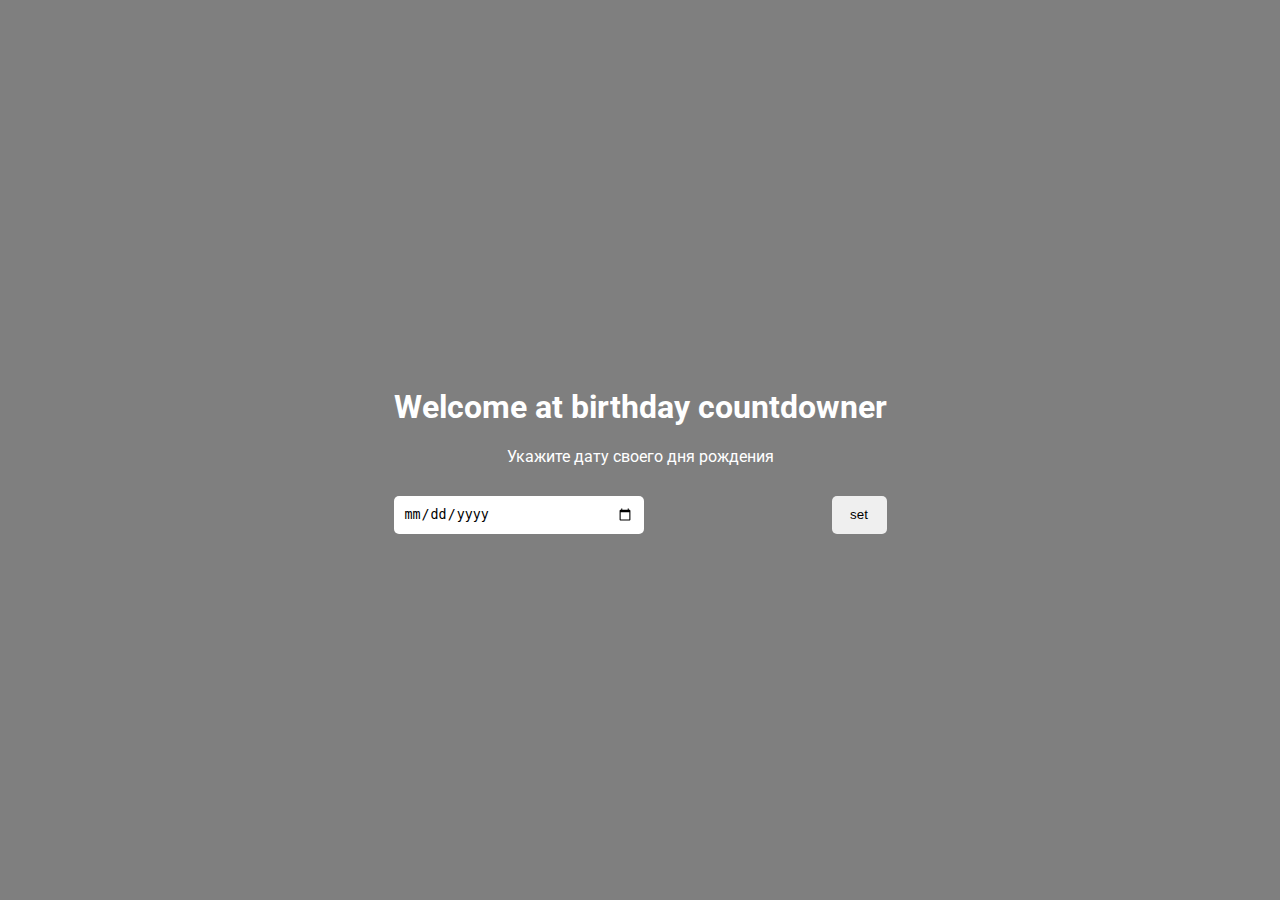
==== birthday.html @ 5358ff37 "Added 'days before birthday' countdowner" ====
<!DOCTYPE html>
<html lang="en">
<head>
    <meta charset="UTF-8">
    <meta name="viewport" content="width=device-width, initial-scale=1.0">
    <link rel="stylesheet" href="birthday-style.css" />
    <link href="https://fonts.googleapis.com/css2?family=Roboto:wght@400;500&display=swap" rel="stylesheet">
    <title>Birthday countdowner</title>
</head>
<body>
    <div class="main-container">
        <h1>Welcome at birthday countdowner</h1>
        <div id="birh-container">
            <span>Укажите дату своего дня рождения</span>
            <div>
                <input type="date" id="datePanel">
                <button id="set">set</button>
            </div>
        </div>
        <div id="countdown" class="countdown">
            <div class="time">
                <h2 id="days">00</h2>
                <small>days</small>
            </div>
            <div class="time">
                <h2 id="hours">00</h2>
                <small>hours</small>
            </div>
            <div class="time">
                <h2 id="minutes">00</h2>
                <small>minutes</small>
            </div>
            <div class="time">
                <h2 id="seconds">00</h2>
                <small>seconds</small>
            </div>
        </div>
    </div>

    <script src="birthday-countdown.js"></script>
</body>
</html>
---- birthday-style.css ----
* {
    box-sizing: border-box;
}

body {
    background-repeat: no-repeat;
    background-size: cover;
    background-position: center center;
    height: 100vh;
    color: #fff;
    font-family: "Roboto", 'Segoe UI', Tahoma, Geneva, Verdana, sans-serif;
    display: flex;
    flex-direction: column;
    align-items: center;
    justify-content: center;
    text-align: center;
    margin: 0;
    overflow: hidden;
}

/* Add a dark overlay */
body::after {
    content: '';
    position: absolute;
    top: 0;
    left: 0;
    width: 100%;
    height: 100%;
    background-color: rgba(0, 0, 0, 0.5);
}

body * {
    z-index: 1;
}


/*  */
input {
    display: block;
    padding: 10px;
    margin: 30px 0 0 0;
    border: none;
    border-radius: 5px;
}
button {
    display: block;
    padding: 10px;
    margin: 30px 0 0 0;
    border: none;
    border-radius: 5px;
    
    font-weight: 500;
}

#birh-container {
    max-width: 800px;
    margin: 0 auto;
}

#birh-container > div {
    display: flex;
    width: 100%;
    justify-content: space-between;
}
#birh-container > div > input {
    width: 250px;
    align-items: center;
    justify-content: flex-start;
}
#birh-container > div > button {
    width: 55px;
    align-items: center;
    justify-content: flex-end;
}



#countdown {
    margin: 50px 0 0 0;
    justify-content: center;
    align-content: center;
    align-items: center;
}

.year {
    font-size: 200px;
    z-index: -1;
    opacity: 0.2;
    position: absolute;
    bottom: 20px;
    left: 50%;
    transform: translateX(-50%);
}

.countdown {
    /* display: flex; */
    display: none;
    transform: scale(2);
}

.time {
    display: flex;
    flex-direction: column;
    align-items: center;
    justify-content: center;
    margin: 15px;
}

.time h2 {
    margin: 0 0 5px;
}

@media (max-width: 500px) {
    h1 {
        font-size: 45px;
    }

    .time {
        margin: 5px;
    }

    .time h2 {
        font-size: 12px;
        margin: 0;
    }

    .time small {
        font-size: 10px;
    }
}

.main-continer {
    width: 1000px;
    margin: 0 auto;

    display: flex;
    justify-content: center;
    align-content: center;
    align-items: center;
}
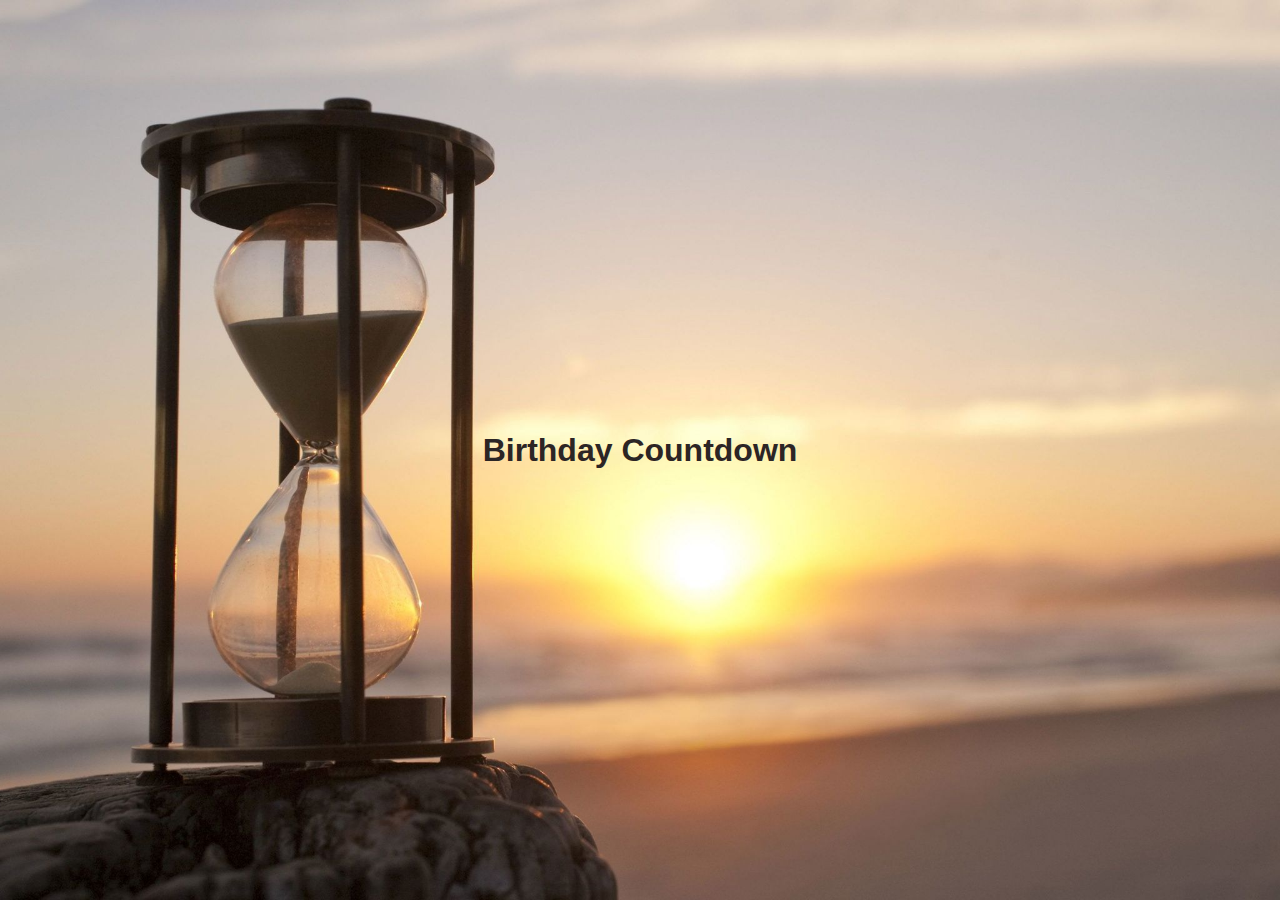
==== commit e6eeb6e0: "Pre-final merge commit" ====
--- a/birthday.html
+++ b/birthday.html
@@ -3,40 +3,10 @@
 <head>
     <meta charset="UTF-8">
     <meta name="viewport" content="width=device-width, initial-scale=1.0">
-    <link rel="stylesheet" href="birthday-style.css" />
-    <link href="https://fonts.googleapis.com/css2?family=Roboto:wght@400;500&display=swap" rel="stylesheet">
-    <title>Birthday countdowner</title>
+    <title>Birthday Countdown</title>
+    <link rel="stylesheet" href="birthday.css" />
 </head>
 <body>
-    <div class="main-container">
-        <h1>Welcome at birthday countdowner</h1>
-        <div id="birh-container">
-            <span>Укажите дату своего дня рождения</span>
-            <div>
-                <input type="date" id="datePanel">
-                <button id="set">set</button>
-            </div>
-        </div>
-        <div id="countdown" class="countdown">
-            <div class="time">
-                <h2 id="days">00</h2>
-                <small>days</small>
-            </div>
-            <div class="time">
-                <h2 id="hours">00</h2>
-                <small>hours</small>
-            </div>
-            <div class="time">
-                <h2 id="minutes">00</h2>
-                <small>minutes</small>
-            </div>
-            <div class="time">
-                <h2 id="seconds">00</h2>
-                <small>seconds</small>
-            </div>
-        </div>
-    </div>
-
-    <script src="birthday-countdown.js"></script>
+    <h1>Birthday Countdown</h1>
 </body>
 </html>--- a/birthday.css
+++ b/birthday.css
@@ -0,0 +1,16 @@
+body {
+    background-image: url('./img/hourglass.jpg');
+    background-repeat: no-repeat;
+	background-size: cover;
+	background-position: center center;
+	height: 100vh;
+	color: rgb(44, 37, 37);
+	font-family: 'Lato', sans-serif;
+	display: flex;
+	flex-direction: column;
+	align-items: center;
+	justify-content: center;
+	text-align: center;
+	margin: 0;
+    overflow: hidden;
+}
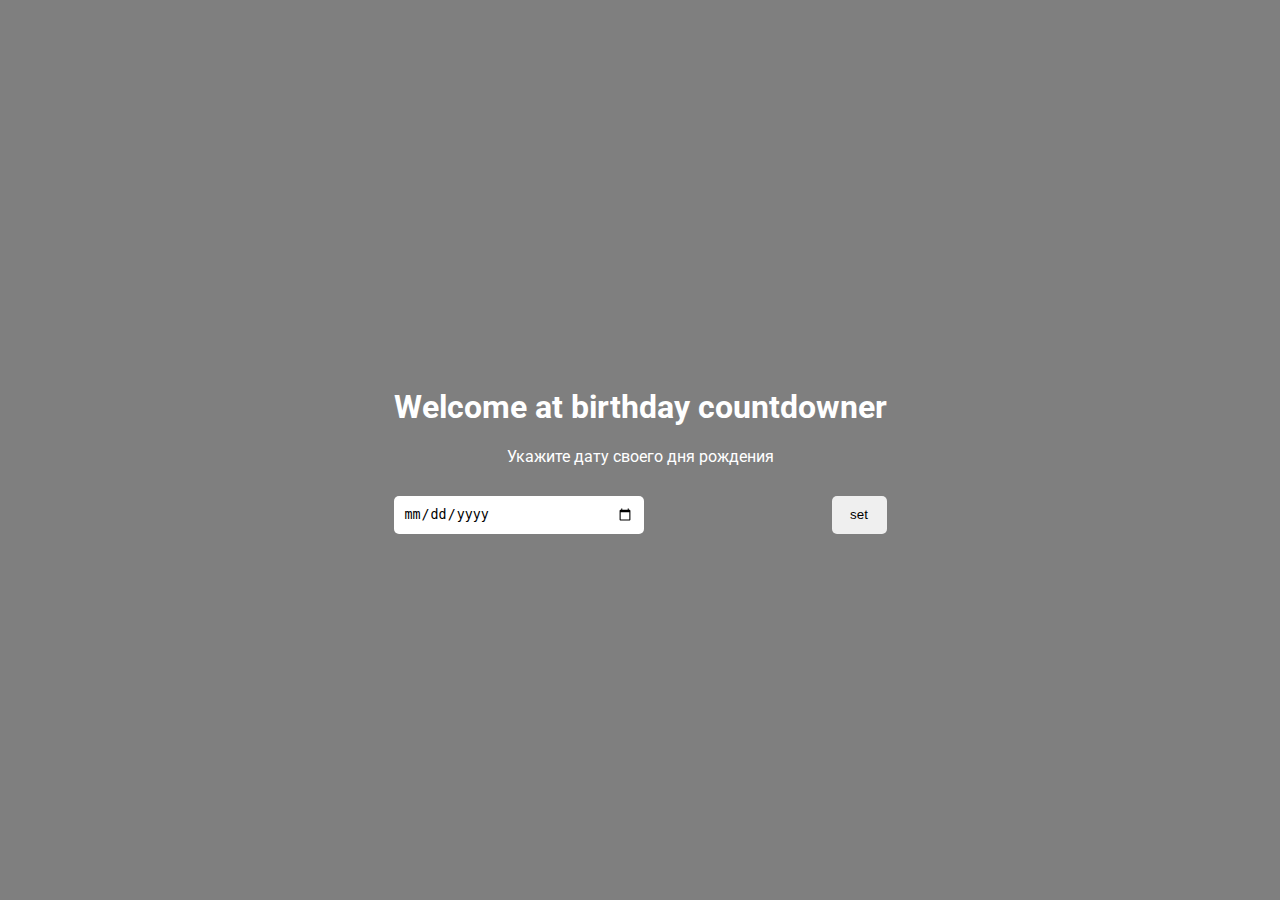
==== commit 79020f4e: "Final version commit" ====
--- a/birthday.html
+++ b/birthday.html
@@ -3,10 +3,40 @@
 <head>
     <meta charset="UTF-8">
     <meta name="viewport" content="width=device-width, initial-scale=1.0">
-    <title>Birthday Countdown</title>
-    <link rel="stylesheet" href="birthday.css" />
+    <link rel="stylesheet" href="birthday-style.css" />
+    <link href="https://fonts.googleapis.com/css2?family=Roboto:wght@400;500&display=swap" rel="stylesheet">
+    <title>Birthday countdowner</title>
 </head>
 <body>
-    <h1>Birthday Countdown</h1>
+    <div class="main-container">
+        <h1>Welcome at birthday countdowner</h1>
+        <div id="birh-container">
+            <span>Укажите дату своего дня рождения</span>
+            <div>
+                <input type="date" id="datePanel">
+                <button id="set">set</button>
+            </div>
+        </div>
+        <div id="countdown" class="countdown">
+            <div class="time">
+                <h2 id="days">00</h2>
+                <small>days</small>
+            </div>
+            <div class="time">
+                <h2 id="hours">00</h2>
+                <small>hours</small>
+            </div>
+            <div class="time">
+                <h2 id="minutes">00</h2>
+                <small>minutes</small>
+            </div>
+            <div class="time">
+                <h2 id="seconds">00</h2>
+                <small>seconds</small>
+            </div>
+        </div>
+    </div>
+
+    <script src="birthday-countdown.js"></script>
 </body>
 </html>--- a/birthday-style.css
+++ b/birthday-style.css
@@ -0,0 +1,140 @@
+* {
+    box-sizing: border-box;
+}
+
+body {
+    background-repeat: no-repeat;
+    background-size: cover;
+    background-position: center center;
+    height: 100vh;
+    color: #fff;
+    font-family: "Roboto", 'Segoe UI', Tahoma, Geneva, Verdana, sans-serif;
+    display: flex;
+    flex-direction: column;
+    align-items: center;
+    justify-content: center;
+    text-align: center;
+    margin: 0;
+    overflow: hidden;
+}
+
+/* Add a dark overlay */
+body::after {
+    content: '';
+    position: absolute;
+    top: 0;
+    left: 0;
+    width: 100%;
+    height: 100%;
+    background-color: rgba(0, 0, 0, 0.5);
+}
+
+body * {
+    z-index: 1;
+}
+
+
+/*  */
+input {
+    display: block;
+    padding: 10px;
+    margin: 30px 0 0 0;
+    border: none;
+    border-radius: 5px;
+}
+button {
+    display: block;
+    padding: 10px;
+    margin: 30px 0 0 0;
+    border: none;
+    border-radius: 5px;
+    
+    font-weight: 500;
+}
+
+#birh-container {
+    max-width: 800px;
+    margin: 0 auto;
+}
+
+#birh-container > div {
+    display: flex;
+    width: 100%;
+    justify-content: space-between;
+}
+#birh-container > div > input {
+    width: 250px;
+    align-items: center;
+    justify-content: flex-start;
+}
+#birh-container > div > button {
+    width: 55px;
+    align-items: center;
+    justify-content: flex-end;
+}
+
+
+
+#countdown {
+    margin: 50px 0 0 0;
+    justify-content: center;
+    align-content: center;
+    align-items: center;
+}
+
+.year {
+    font-size: 200px;
+    z-index: -1;
+    opacity: 0.2;
+    position: absolute;
+    bottom: 20px;
+    left: 50%;
+    transform: translateX(-50%);
+}
+
+.countdown {
+    /* display: flex; */
+    display: none;
+    transform: scale(2);
+}
+
+.time {
+    display: flex;
+    flex-direction: column;
+    align-items: center;
+    justify-content: center;
+    margin: 15px;
+}
+
+.time h2 {
+    margin: 0 0 5px;
+}
+
+@media (max-width: 500px) {
+    h1 {
+        font-size: 45px;
+    }
+
+    .time {
+        margin: 5px;
+    }
+
+    .time h2 {
+        font-size: 12px;
+        margin: 0;
+    }
+
+    .time small {
+        font-size: 10px;
+    }
+}
+
+.main-continer {
+    width: 1000px;
+    margin: 0 auto;
+
+    display: flex;
+    justify-content: center;
+    align-content: center;
+    align-items: center;
+}
